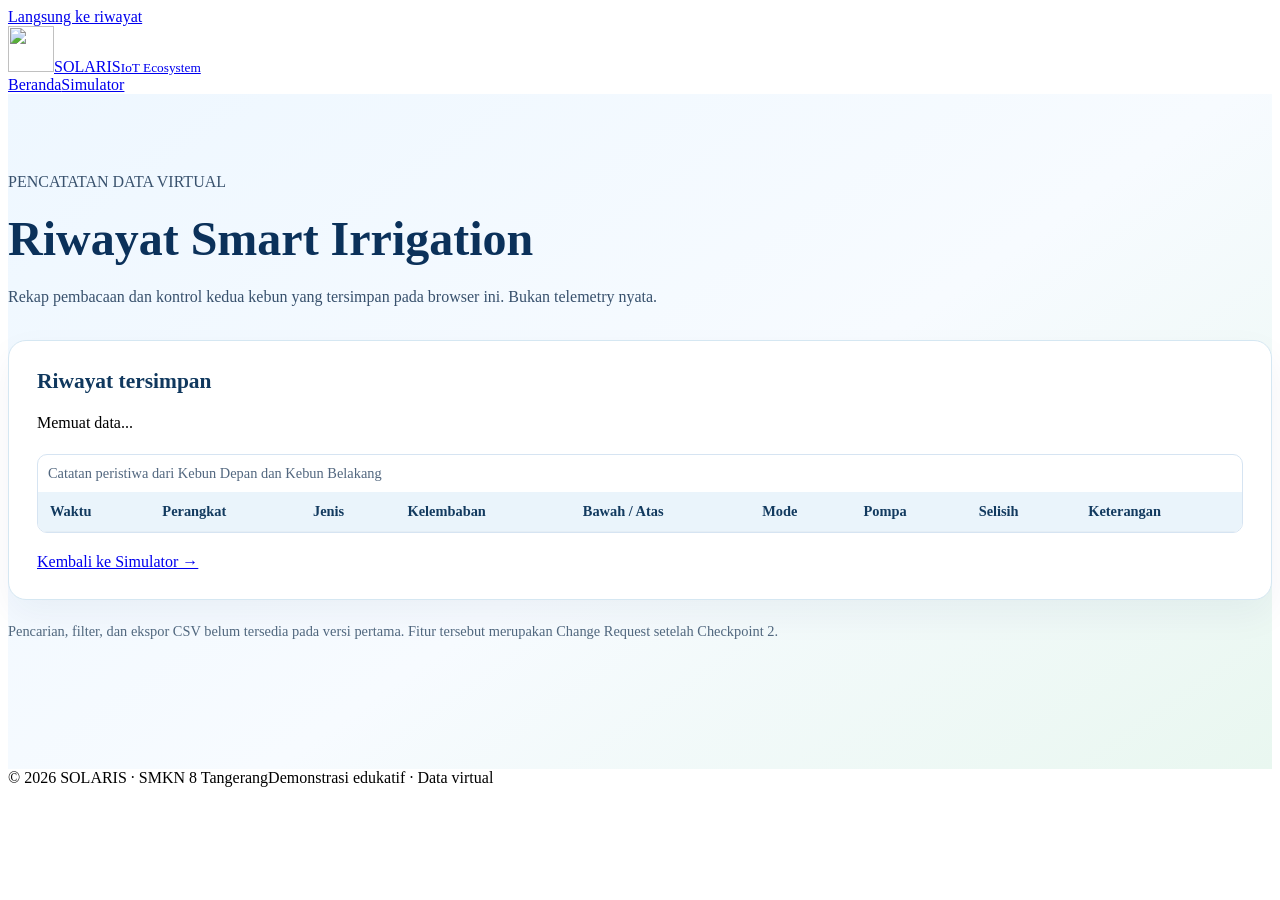
==== src/riwayat.html @ 1ba713bd "fitur: tambah halaman riwayat simulasi" ====
<!doctype html>
<html lang="id">
<head>
  <meta charset="utf-8">
  <meta name="viewport" content="width=device-width, initial-scale=1">
  <meta name="theme-color" content="#073a6e">
  <title>Riwayat Simulasi — SOLARIS</title>
  <link rel="icon" href="./assets/logo-solaris.jpg" type="image/jpeg">
  <link rel="stylesheet" href="./css/style.css">
  <link rel="stylesheet" href="./css/simulator.css">
  <script type="module" src="./js/riwayat.mjs"></script>
</head>
<body>
  <a class="skip-link" href="#catatan">Langsung ke riwayat</a>
  <header class="site-header"><div class="container nav-inner">
    <a class="brand" href="./index.html"><img src="./assets/logo-solaris.jpg" alt="" width="46" height="46"><span>SOLARIS<small>IoT Ecosystem</small></span></a>
    <nav class="nav-links" aria-label="Menu riwayat"><a href="./index.html">Beranda</a><a href="./simulator.html">Simulator</a></nav>
  </div></header>
  <main id="catatan" class="sim-background"><div class="container sim-container">
    <div class="sim-intro"><p class="section-kicker">PENCATATAN DATA VIRTUAL</p>
      <h1>Riwayat Smart Irrigation</h1>
      <p>Rekap pembacaan dan kontrol kedua kebun yang tersimpan pada browser ini. Bukan telemetry nyata.</p></div>
    <section class="sim-panel"><h2>Riwayat tersimpan</h2>
      <p id="jumlah-riwayat" aria-live="polite">Memuat data...</p>
      <p id="riwayat-error" class="sim-message" data-status="salah" role="alert" hidden></p>
      <p id="riwayat-kosong" class="sim-hint" hidden>Belum ada riwayat. Jalankan simulasi pertama untuk membuat catatan.</p>
      <div class="sim-table-wrap"><table class="sim-table">
        <caption>Catatan peristiwa dari Kebun Depan dan Kebun Belakang</caption>
        <thead><tr><th>Waktu</th><th>Perangkat</th><th>Jenis</th><th>Kelembaban</th><th>Bawah / Atas</th><th>Mode</th><th>Pompa</th><th>Selisih</th><th>Keterangan</th></tr></thead>
        <tbody id="baris-riwayat"></tbody>
      </table></div>
      <a class="btn btn-primary" href="./simulator.html">Kembali ke Simulator →</a>
    </section>
    <p class="sim-disclaimer">Pencarian, filter, dan ekspor CSV belum tersedia pada versi pertama. Fitur tersebut merupakan Change Request setelah Checkpoint 2.</p>
  </div></main>
  <footer class="site-footer"><div class="container footer-inner"><span>© 2026 SOLARIS · SMKN 8 Tangerang</span><span>Demonstrasi edukatif · Data virtual</span></div></footer>
</body>
</html>
---- src/css/simulator.css ----
/* Modul tampilan simulator; tidak mengubah gaya landing page. */
.sim-background { min-height: 75vh; background: linear-gradient(145deg,#eef7ff,#f7fbff 55%,#e9f7f0); }
.sim-container { padding-top: 58px; padding-bottom: 64px; }
.sim-intro { max-width: 790px; margin-bottom: 30px; }
.sim-intro h1 { font-size: clamp(2rem,4vw,3rem); line-height: 1.16; color: #0b315a; margin: 12px 0; }
.sim-intro p { line-height: 1.7; color: #38516d; }
.sim-layout { display: grid; grid-template-columns: minmax(0, 1fr) minmax(0, 1fr); gap: 22px; align-items: start; }
.sim-panel { background: white; padding: 28px; border-radius: 18px; border: 1px solid #d5e7f2; box-shadow: 0 15px 36px #0b315a0d; min-width: 0; }
.sim-panel h2 { color: #10385e; font-size: 1.34rem; margin: 0 0 20px; }
.sim-panel label { display: block; font-weight: 700; margin: 12px 0 6px; color: #183b5f; }
.sim-panel input, .sim-panel select { width: 100%; padding: 12px 13px; border: 1px solid #a8bfd3; border-radius: 10px; font: inherit; color: #143455; background: #fff; }
.sim-panel input:focus, .sim-panel select:focus { outline: 3px solid #8dc8f5; outline-offset: 1px; }
.sim-two-col { display: grid; grid-template-columns: 1fr 1fr; gap: 13px; }
.sim-hint { font-size: 0.89rem; color: #566a7f; line-height: 1.55; }
.sim-button { margin-top: 14px; width: 100%; justify-content: center; text-align: center; }
.sim-controls { margin-top: 25px; padding-top: 17px; border-top: 1px solid #dce9f2; }
.sim-controls h3 { color: #163a5e; margin: 0 0 8px; }
.sim-controls p { font-size: 0.93rem; color: #566a7f; line-height: 1.5; }
.sim-actions { display: flex; gap: 10px; }
.sim-actions button, .sim-auto-button { min-height: 44px; border: 1px solid #84a8c5; background: #edf7ff; border-radius: 9px; color: #0a3968; font: inherit; font-weight: 700; cursor: pointer; padding: 10px 14px; }
.sim-actions button { flex: 1; }
.sim-auto-button { width: 100%; margin-top: 10px; }
.sim-actions button:hover, .sim-auto-button:hover { background: #dceeff; }
.sim-actions button:focus-visible, .sim-auto-button:focus-visible { outline: 3px solid #f0ba43; }
.sim-actions button:disabled, .sim-auto-button:disabled { opacity: 0.5; cursor: not-allowed; }
.sim-device-name { font-weight: 700; color: #1e7793; }
.sim-stats { display: grid; grid-template-columns: 1fr 1fr; gap: 12px; }
.sim-stats > div { background: #f1f7fc; border: 1px solid #e0ebf5; border-radius: 12px; padding: 16px; }
.sim-stats span { display: block; font-size: 0.88rem; color: #516c85; }
.sim-stats strong { display: block; font-size: 1.32rem; margin-top: 7px; color: #0c3761; overflow-wrap: anywhere; }
.sim-message { margin-top: 20px; padding: 13px; border-radius: 10px; background: #e9f5ff; color: #114266; line-height: 1.5; }
.sim-message[data-status='salah'] { background: #fff1ed; color: #8c291c; }
.sim-message[data-status='berhasil'] { background: #eaf7ef; color: #1c6335; }
.sim-disclaimer { margin-top: 20px; font-size: 0.9rem; color: #50677e; line-height: 1.6; }
.sim-table-wrap { overflow-x: auto; margin: 22px 0 20px; border-radius: 10px; border: 1px solid #d6e4f2; }
.sim-table { width: 100%; border-collapse: collapse; min-width: 925px; font-size: 0.9rem; }
.sim-table caption { text-align: left; padding: 10px; color: #52677f; }
.sim-table th, .sim-table td { padding: 11px 12px; border-bottom: 1px solid #e5eef5; text-align: left; vertical-align: top; }
.sim-table th { background: #eaf4fb; color: #123a5f; white-space: nowrap; }
.sim-table tr:nth-child(even) td { background: #f8fbfe; }
[hidden] { display: none !important; }
@media (max-width: 850px) { .sim-layout { grid-template-columns: 1fr; } }
@media (max-width: 540px) { .sim-container { padding-top: 34px; } .sim-panel { padding: 18px; } .sim-two-col { grid-template-columns: 1fr; gap: 0; } .sim-stats { gap: 8px; } .sim-stats > div { padding: 12px; } .sim-stats strong { font-size: 1.14rem; } }
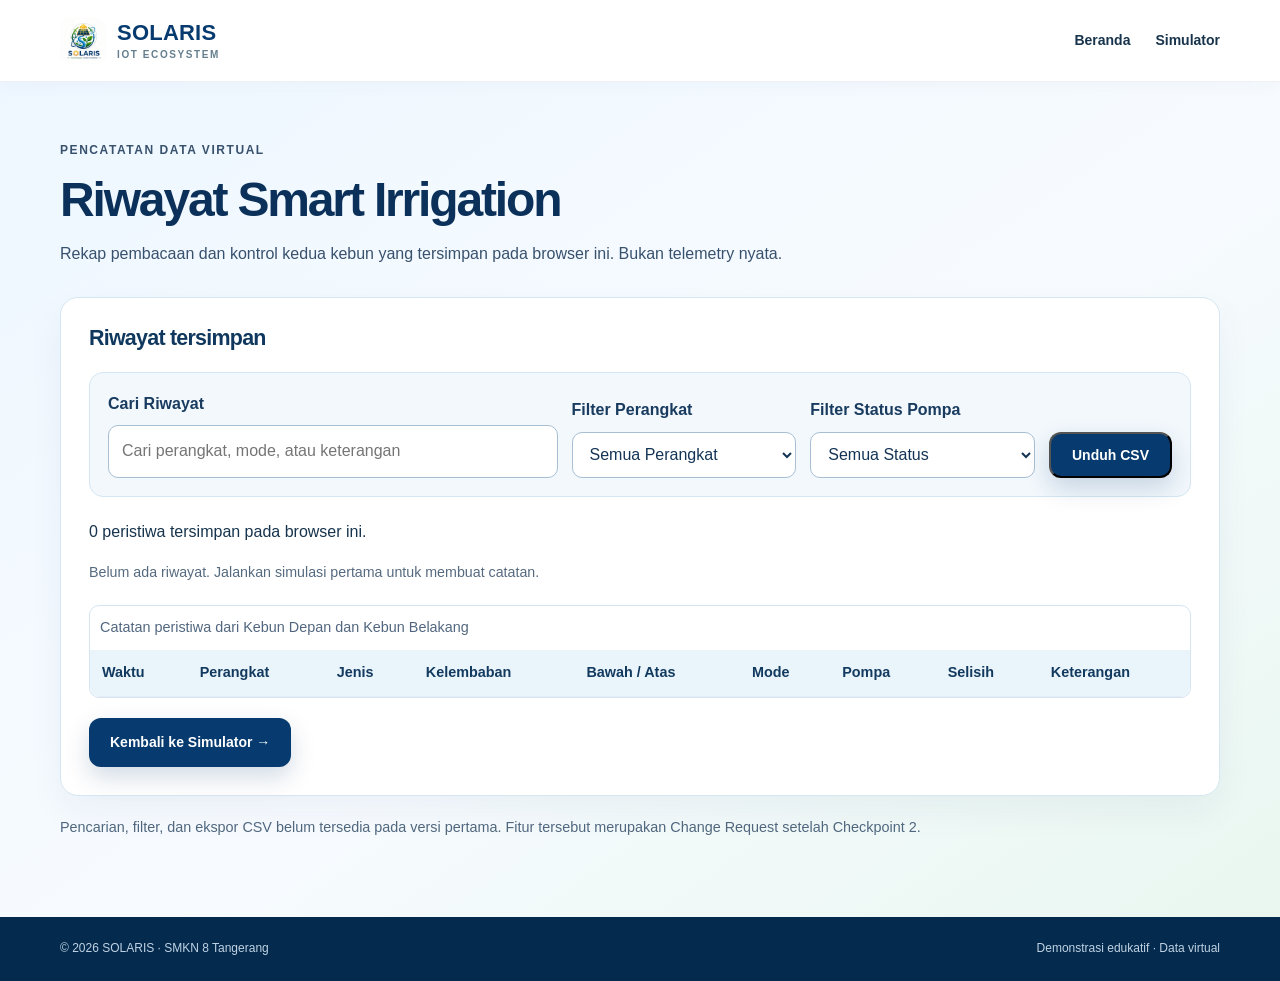
==== commit f0e601b9: "fitur: tambah tampilan pencarian filter dan CSV riwayat" ====
--- a/src/riwayat.html
+++ b/src/riwayat.html
@@ -21,9 +21,46 @@
       <h1>Riwayat Smart Irrigation</h1>
       <p>Rekap pembacaan dan kontrol kedua kebun yang tersimpan pada browser ini. Bukan telemetry nyata.</p></div>
     <section class="sim-panel"><h2>Riwayat tersimpan</h2>
+<div class="riwayat-filter" aria-label="Pencarian dan filter riwayat">
+  <div class="riwayat-filter-item">
+    <label for="cari-riwayat">Cari Riwayat</label>
+    <input
+      type="search"
+      id="cari-riwayat"
+      placeholder="Cari perangkat, mode, atau keterangan"
+      autocomplete="off"
+    >
+  </div>
+
+  <div class="riwayat-filter-item">
+    <label for="filter-perangkat">Filter Perangkat</label>
+    <select id="filter-perangkat">
+      <option value="">Semua Perangkat</option>
+      <option value="depan">Kebun Depan</option>
+      <option value="belakang">Kebun Belakang</option>
+    </select>
+  </div>
+
+  <div class="riwayat-filter-item">
+    <label for="filter-pompa">Filter Status Pompa</label>
+    <select id="filter-pompa">
+      <option value="">Semua Status</option>
+      <option value="ON">ON</option>
+      <option value="OFF">OFF</option>
+    </select>
+  </div>
+
+  <div class="riwayat-filter-item riwayat-filter-aksi">
+    <button type="button" id="unduh-csv" class="btn btn-primary">
+      Unduh CSV
+    </button>
+  </div>
+</div>
+
       <p id="jumlah-riwayat" aria-live="polite">Memuat data...</p>
       <p id="riwayat-error" class="sim-message" data-status="salah" role="alert" hidden></p>
       <p id="riwayat-kosong" class="sim-hint" hidden>Belum ada riwayat. Jalankan simulasi pertama untuk membuat catatan.</p>
+      <p id="data-tidak-ditemukan" class="sim-hint" aria-live="polite" hidden>Data tidak ditemukan</p>
       <div class="sim-table-wrap"><table class="sim-table">
         <caption>Catatan peristiwa dari Kebun Depan dan Kebun Belakang</caption>
         <thead><tr><th>Waktu</th><th>Perangkat</th><th>Jenis</th><th>Kelembaban</th><th>Bawah / Atas</th><th>Mode</th><th>Pompa</th><th>Selisih</th><th>Keterangan</th></tr></thead>
--- a/src/css/style.css
+++ b/src/css/style.css
@@ -0,0 +1,860 @@
+:root {
+  --navy:#073a6e;
+  --navy-dark:#062c56;
+  --blue:#1578ac;
+  --green:#17804d;
+  --gold:#e8ac12;
+  --ink:#17344c;
+  --muted:#587084;
+  --line:#e1ebf2;
+  --tint:#f2f8fb;
+  --white:#fff;
+  --shadow:0 20px 60px rgba(5,43,79,.09)
+}
+
+* {
+  box-sizing:border-box
+}
+
+html {
+  scroll-behavior:smooth
+}
+
+body {
+  margin:0;
+  font-family:Inter,ui-sans-serif,-apple-system,BlinkMacSystemFont,"Segoe UI",Arial,sans-serif;
+  color:var(--ink);
+  background:#fff;
+  line-height:1.65
+}
+
+img {
+  max-width:100%;
+  display:block
+}
+
+a {
+  text-decoration:none;
+  color:inherit
+}
+
+a:focus-visible {
+  outline:3px solid var(--gold);
+  outline-offset:4px;
+  border-radius:4px
+}
+
+.container {
+  width:min(1160px,calc(100% - 44px));
+  margin:0 auto
+}
+
+.skip-link {
+  position:absolute;
+  top:-100px;
+  left:20px;
+  background:#fff;
+  color:#073a6e;
+  padding:10px;
+  z-index:100
+}
+
+.skip-link:focus {
+  top:10px
+}
+
+.site-header {
+  height:82px;
+  background:#fff;
+  border-bottom:1px solid #edf1f5;
+  position:sticky;
+  top:0;
+  z-index:20;
+  box-shadow:0 3px 18px rgba(16,54,88,.03)
+}
+
+.nav-inner {
+  height:100%;
+  display:flex;
+  align-items:center;
+  justify-content:space-between;
+  gap:25px
+}
+
+.brand {
+  display:inline-flex;
+  align-items:center;
+  gap:11px;
+  min-width:0;
+  color:var(--navy);
+  font-size:22px;
+  font-weight:850;
+  letter-spacing:.01em;
+  line-height:1.1
+}
+
+.brand img {
+  border-radius:10px;
+  object-fit:contain;
+  flex-shrink:0
+}
+
+.brand small {
+  display:block;
+  color:#647e8d;
+  font-size:10px;
+  letter-spacing:.16em;
+  text-transform:uppercase;
+  margin-top:4px;
+  font-weight:750
+}
+
+.nav-links {
+  display:flex;
+  align-items:center;
+  gap:25px;
+  font-size:14px;
+  font-weight:650
+}
+
+.nav-links>a:not(.nav-cta):hover {
+  color:#0b89b8
+}
+
+.nav-cta {
+  background:var(--navy);
+  border-radius:10px;
+  color:#fff;
+  padding:10px 16px
+}
+
+.nav-cta:hover {
+  background:#135d99
+}
+
+.hero {
+  background:radial-gradient(ellipse 42% 60% at 89% 20%,rgba(26,176,155,.14),transparent 70%),linear-gradient(130deg,#f8fcff,#f0f8fa 80%);
+  overflow:hidden
+}
+
+.hero-grid {
+  min-height:620px;
+  padding:80px 0;
+  display:grid;
+  grid-template-columns:1.07fr .93fr;
+  align-items:center;
+  gap:58px
+}
+
+.eyebrow {
+  font-size:12px;
+  letter-spacing:.13em;
+  text-transform:uppercase;
+  font-weight:800;
+  color:#167a66;
+  display:inline-flex;
+  align-items:center;
+  gap:9px
+}
+
+.dot {
+  background:#21a877;
+  width:8px;
+  height:8px;
+  border-radius:50%
+}
+
+h1,h2,h3,p {
+  margin-top:0
+}
+
+h1 {
+  font-size:clamp(38px,4.45vw,62px);
+  line-height:1.13;
+  letter-spacing:-.045em;
+  margin:18px 0 22px;
+  color:var(--navy-dark)
+}
+
+h2 {
+  font-size:clamp(30px,3.1vw,44px);
+  line-height:1.2;
+  letter-spacing:-.035em;
+  color:var(--navy-dark);
+  margin:9px 0 20px
+}
+
+h3 {
+  color:var(--navy-dark);
+  font-size:20px;
+  line-height:1.3
+}
+
+.tagline {
+  font-size:19px;
+  color:#176f83;
+  font-style:italic;
+  font-weight:650;
+  margin-bottom:21px
+}
+
+.tagline strong {
+  color:var(--navy);
+  font-weight:800
+}
+
+.hero-desc {
+  font-size:16px;
+  line-height:1.85;
+  color:var(--muted);
+  max-width:580px
+}
+
+.hero-actions {
+  display:flex;
+  gap:12px;
+  flex-wrap:wrap;
+  margin-top:32px
+}
+
+.btn {
+  display:inline-flex;
+  align-items:center;
+  justify-content:center;
+  gap:12px;
+  border-radius:12px;
+  padding:13px 21px;
+  font-size:14px;
+  font-weight:750;
+  white-space:nowrap;
+  min-height:48px;
+  transition:transform .15s,background .15s,box-shadow .15s
+}
+
+.btn:hover {
+  transform:translateY(-2px)
+}
+
+.btn-primary {
+  color:#fff;
+  background:var(--navy);
+  box-shadow:0 10px 25px rgba(7,58,110,.18)
+}
+
+.btn-primary:hover {
+  background:#115792
+}
+
+.btn-outline {
+  border:1px solid #b4cbdc;
+  color:var(--navy);
+  background:#fff
+}
+
+.btn-outline:hover {
+  background:#eef6fb
+}
+
+.hero-note {
+  font-size:12px;
+  color:#718698;
+  margin-top:26px;
+  display:flex;
+  align-items:center;
+  gap:10px
+}
+
+.hero-note span {
+  color:var(--green);
+  font-size:10px
+}
+
+.hero-art {
+  position:relative;
+  min-height:425px;
+  display:flex;
+  justify-content:center;
+  align-items:center
+}
+
+.hero-art-glow {
+  position:absolute;
+  background:linear-gradient(145deg,#addbd9,#d1e6f4);
+  width:410px;
+  height:410px;
+  border-radius:49% 51% 45% 55%;
+  transform:rotate(-16deg);
+  opacity:.66
+}
+
+.logo-card {
+  position:relative;
+  background:white;
+  padding:16px;
+  width:min(100%,390px);
+  border-radius:27px;
+  box-shadow:0 35px 75px rgba(5,54,84,.19);
+  transform:rotate(1.3deg)
+}
+
+.logo-card img {
+  width:100%;
+  aspect-ratio:1;
+  object-fit:contain;
+  border-radius:18px
+}
+
+.floating-label {
+  position:absolute;
+  right:-7px;
+  bottom:24px;
+  padding:13px 20px;
+  background:#fff;
+  border:1px solid #e2edf2;
+  box-shadow:0 15px 25px rgba(7,58,110,.1);
+  border-radius:14px;
+  display:flex;
+  align-items:center;
+  gap:12px;
+  line-height:1.25;
+  color:var(--muted);
+  font-size:12px
+}
+
+.floating-label strong {
+  font-size:14px;
+  color:var(--navy)
+}
+
+.floating-icon {
+  width:33px;
+  height:33px;
+  border-radius:10px;
+  background:#eaf9f0;
+  color:#19885d;
+  display:grid;
+  place-items:center;
+  font-size:21px
+}
+
+.section {
+  padding:95px 0;
+  scroll-margin-top:82px
+}
+
+.section-white {
+  background:#fff
+}
+
+.section-tint {
+  background:var(--tint)
+}
+
+.section-kicker {
+  color:#13866b;
+  text-transform:uppercase;
+  letter-spacing:.13em;
+  font-weight:800;
+  font-size:12px;
+  margin-bottom:10px
+}
+
+.section p:not(.section-kicker) {
+  color:var(--muted)
+}
+
+.about-grid {
+  display:grid;
+  grid-template-columns:1fr 1fr;
+  gap:80px;
+  align-items:center
+}
+
+.about-grid>div:first-child>p {
+  font-size:16px;
+  line-height:1.95
+}
+
+.concept-box {
+  padding:32px;
+  background:linear-gradient(160deg,#eef8fa,#f8fcff);
+  border-radius:24px;
+  border:1px solid #dcebf1;
+  box-shadow:var(--shadow);
+  text-align:center
+}
+
+.concept-heading {
+  font-size:13px;
+  font-weight:750;
+  color:#64788c;
+  margin-bottom:28px
+}
+
+.concept-center {
+  background:var(--navy);
+  color:#fff;
+  padding:18px 20px;
+  width:220px;
+  max-width:100%;
+  margin:auto;
+  border-radius:15px;
+  font-size:21px;
+  font-weight:850;
+  letter-spacing:.07em;
+  box-shadow:0 8px 20px rgba(3,59,113,.17)
+}
+
+.concept-center span {
+  display:block;
+  color:#d9ebf8;
+  font-weight:500;
+  font-size:12px;
+  letter-spacing:normal
+}
+
+.concept-line {
+  height:30px;
+  width:2px;
+  background:#97c7d2;
+  margin:auto
+}
+
+.concept-nodes {
+  display:grid;
+  grid-template-columns:1fr 1fr;
+  gap:12px
+}
+
+.concept-nodes>div {
+  background:white;
+  border:1px solid #d9e6ed;
+  border-radius:13px;
+  padding:15px 8px
+}
+
+.concept-nodes span {
+  display:block;
+  font-size:25px;
+  color:#0c927a
+}
+
+.concept-nodes strong,.concept-nodes small {
+  display:block
+}
+
+.concept-nodes strong {
+  font-size:14px;
+  color:#1a435b
+}
+
+.concept-nodes small {
+  font-size:11px;
+  color:var(--muted)
+}
+
+.concept-box .concept-foot {
+  font-size:11px;
+  margin:20px 0 0
+}
+
+.section-intro {
+  max-width:590px;
+  line-height:1.8
+}
+
+.feature-grid {
+  display:grid;
+  grid-template-columns:repeat(4,1fr);
+  gap:17px;
+  margin-top:38px
+}
+
+.feature-card {
+  background:#fff;
+  border:1px solid #e7eef2;
+  padding:29px 24px;
+  border-radius:18px;
+  box-shadow:0 8px 35px rgba(16,65,93,.035)
+}
+
+.feature-icon {
+  width:44px;
+  height:44px;
+  background:#e7f5f3;
+  color:#08775b;
+  border-radius:13px;
+  font-size:26px;
+  display:grid;
+  place-items:center;
+  margin-bottom:22px
+}
+
+.feature-card h3 {
+  font-size:18px;
+  margin-bottom:11px
+}
+
+.feature-card p {
+  font-size:14px;
+  line-height:1.75;
+  margin:0
+}
+
+.demo-heading {
+  display:flex;
+  align-items:flex-start;
+  justify-content:space-between;
+  gap:30px
+}
+
+.demo-heading p:not(.section-kicker) {
+  max-width:610px
+}
+
+.pill {
+  white-space:nowrap;
+  background:#e7f6ed;
+  color:#158553;
+  font-size:12px;
+  padding:7px 12px;
+  border-radius:99px;
+  font-weight:750;
+  margin-top:17px
+}
+
+.device-grid {
+  display:grid;
+  grid-template-columns:1fr 1fr;
+  gap:22px;
+  margin:28px 0 34px
+}
+
+.device-card {
+  border:1px solid #dcebf1;
+  border-radius:22px;
+  background:linear-gradient(160deg,#f6fcff,#fff);
+  padding:26px;
+  min-height:228px;
+  box-shadow:0 10px 25px rgba(7,58,110,.045)
+}
+
+.device-top {
+  display:flex;
+  align-items:center;
+  justify-content:space-between
+}
+
+.device-number {
+  font-size:15px;
+  color:#9eb0bf;
+  font-weight:800
+}
+
+.virtual-badge {
+  font-size:11px;
+  padding:5px 10px;
+  border-radius:50px;
+  background:#e8f4f9;
+  color:#196b8f;
+  font-weight:700
+}
+
+.device-icon {
+  font-size:35px;
+  margin:13px 0 7px
+}
+
+.device-card h3 {
+  margin-bottom:10px
+}
+
+.device-card p {
+  font-size:14px;
+  margin:0
+}
+
+.flow-steps {
+  display:flex;
+  align-items:center;
+  justify-content:center;
+  gap:13px;
+  flex-wrap:wrap;
+  background:#f7fafc;
+  border-radius:14px;
+  padding:24px 14px
+}
+
+.flow-steps>div {
+  display:flex;
+  align-items:center;
+  gap:9px;
+  font-size:13px;
+  color:#395b71;
+  font-weight:650
+}
+
+.flow-steps strong {
+  background:var(--navy);
+  color:white;
+  width:25px;
+  height:25px;
+  display:grid;
+  place-items:center;
+  border-radius:50%;
+  font-size:12px
+}
+
+.step-arrow {
+  color:#8aa0af
+}
+
+.center-action {
+  text-align:center;
+  padding-top:37px
+}
+
+.center-action p {
+  font-size:12px;
+  margin:13px auto 0;
+  max-width:580px
+}
+
+.closing {
+  background:linear-gradient(105deg,#063766,#095888);
+  color:#fff;
+  padding:67px 0
+}
+
+.closing-inner {
+  display:flex;
+  justify-content:space-between;
+  align-items:center;
+  gap:36px
+}
+
+.closing .section-kicker {
+  color:#a3e4c9
+}
+
+.closing h2 {
+  color:#fff;
+  margin:0 0 14px
+}
+
+.closing p:not(.section-kicker) {
+  color:#d7e7f4;
+  margin:0
+}
+
+.btn-light {
+  background:#fff;
+  color:var(--navy)
+}
+
+.site-footer {
+  background:#042a4e;
+  color:#c0d3e4;
+  font-size:12px;
+  padding:22px 0
+}
+
+.footer-inner {
+  display:flex;
+  justify-content:space-between;
+  gap:18px;
+  flex-wrap:wrap
+}
+
+.placeholder-main {
+  background:#f2f8fb;
+  min-height:calc(100vh - 152px);
+  padding:100px 0
+}
+
+.placeholder-card {
+  background:white;
+  border:1px solid #dfebf3;
+  box-shadow:var(--shadow);
+  border-radius:22px;
+  padding:64px;
+  max-width:750px
+}
+
+.placeholder-card h1 {
+  font-size:44px
+}
+
+.placeholder-card p {
+  max-width:550px;
+  color:var(--muted)
+}
+
+.placeholder-card .btn {
+  margin-top:16px
+}
+
+@media(max-width:900px) {
+  .nav-links {
+    gap:15px
+  }
+  .hero-grid {
+    grid-template-columns:1fr 1fr;
+    gap:30px
+  }
+  .hero-art {
+    min-height:340px
+  }
+  .hero-art-glow {
+    width:320px;
+    height:320px
+  }
+  .logo-card {
+    width:320px
+  }
+  .about-grid {
+    gap:35px
+  }
+  .feature-grid {
+    grid-template-columns:repeat(2,1fr)
+  }
+}
+
+@media(max-width:650px) {
+  .container {
+    width:min(100% - 30px,520px)
+  }
+  .site-header {
+    height:auto;
+    min-height:73px
+  }
+  .nav-inner {
+    padding:12px 0
+  }
+  .brand {
+    font-size:19px
+  }
+  .brand img {
+    width:41px;
+    height:41px
+  }
+  .nav-links>a:not(.nav-cta) {
+    display:none
+  }
+  .nav-links {
+    gap:0
+  }
+  .nav-cta {
+    font-size:12px;
+    padding:10px 11px
+  }
+  .hero-grid {
+    display:flex;
+    flex-direction:column;
+    padding:51px 0 68px;
+    gap:24px
+  }
+  .hero h1 {
+    font-size:clamp(34px,9.2vw,46px)
+  }
+  .hero-desc {
+    font-size:15px
+  }
+  .tagline {
+    font-size:16px
+  }
+  .hero-actions .btn {
+    flex:1
+  }
+  .hero-art {
+    min-height:320px;
+    width:100%
+  }
+  .hero-art-glow {
+    width:285px;
+    height:285px
+  }
+  .logo-card {
+    width:275px;
+    padding:10px
+  }
+  .floating-label {
+    right:1px;
+    bottom:2px
+  }
+  .section {
+    padding:65px 0;
+    scroll-margin-top:75px
+  }
+  .about-grid {
+    grid-template-columns:1fr;
+    gap:22px
+  }
+  .concept-box {
+    padding:22px 15px
+  }
+  .feature-grid {
+    gap:13px
+  }
+  .feature-card {
+    padding:20px 17px
+  }
+  .feature-icon {
+    margin-bottom:16px
+  }
+  .feature-card h3 {
+    font-size:15px
+  }
+  .feature-card p {
+    font-size:12px
+  }
+  .demo-heading {
+    display:block
+  }
+  .pill {
+    display:inline-block;
+    margin:0 0 10px
+  }
+  .device-grid {
+    grid-template-columns:1fr;
+    gap:14px
+  }
+  .device-card {
+    min-height:0
+  }
+  .flow-steps {
+    justify-content:flex-start;
+    gap:10px
+  }
+  .step-arrow {
+    display:none
+  }
+  .flow-steps>div {
+    width:calc(50% - 10px)
+  }
+  .closing-inner {
+    align-items:flex-start;
+    flex-direction:column
+  }
+  .placeholder-main {
+    padding:45px 0
+  }
+  .placeholder-card {
+    padding:32px 21px
+  }
+  .placeholder-card h1 {
+    font-size:35px
+  }
+}
+
+@media(prefers-reduced-motion:reduce) {
+  html {
+    scroll-behavior:auto
+  }
+  .btn {
+    transition:none
+  }
+  .btn:hover {
+    transform:none
+  }
+}
--- a/src/css/simulator.css
+++ b/src/css/simulator.css
@@ -41,3 +41,57 @@
 [hidden] { display: none !important; }
 @media (max-width: 850px) { .sim-layout { grid-template-columns: 1fr; } }
 @media (max-width: 540px) { .sim-container { padding-top: 34px; } .sim-panel { padding: 18px; } .sim-two-col { grid-template-columns: 1fr; gap: 0; } .sim-stats { gap: 8px; } .sim-stats > div { padding: 12px; } .sim-stats strong { font-size: 1.14rem; } }
+
+/* Change Request: pencarian dan filter halaman Riwayat */
+.riwayat-filter {
+  display: grid;
+  grid-template-columns: minmax(180px, 2fr)
+                         minmax(150px, 1fr)
+                         minmax(140px, 1fr)
+                         auto;
+  gap: 14px;
+  align-items: end;
+  padding: 18px;
+  margin: 18px 0 22px;
+  border: 1px solid #d5e7f2;
+  border-radius: 14px;
+  background: #f2f8fc;
+}
+
+.riwayat-filter-item {
+  min-width: 0;
+}
+
+.riwayat-filter-item label {
+  display: block;
+  margin: 0 0 8px;
+  font-weight: 700;
+  color: #183b5f;
+}
+
+.riwayat-filter-item input,
+.riwayat-filter-item select {
+  width: 100%;
+  min-height: 46px;
+}
+
+.riwayat-filter-aksi .btn {
+  min-height: 46px;
+  width: 100%;
+  white-space: nowrap;
+  cursor: pointer;
+}
+
+@media (max-width: 900px) {
+  .riwayat-filter {
+    grid-template-columns: repeat(2, minmax(0, 1fr));
+  }
+}
+
+@media (max-width: 540px) {
+  .riwayat-filter {
+    grid-template-columns: 1fr;
+    padding: 14px;
+    gap: 12px;
+  }
+}
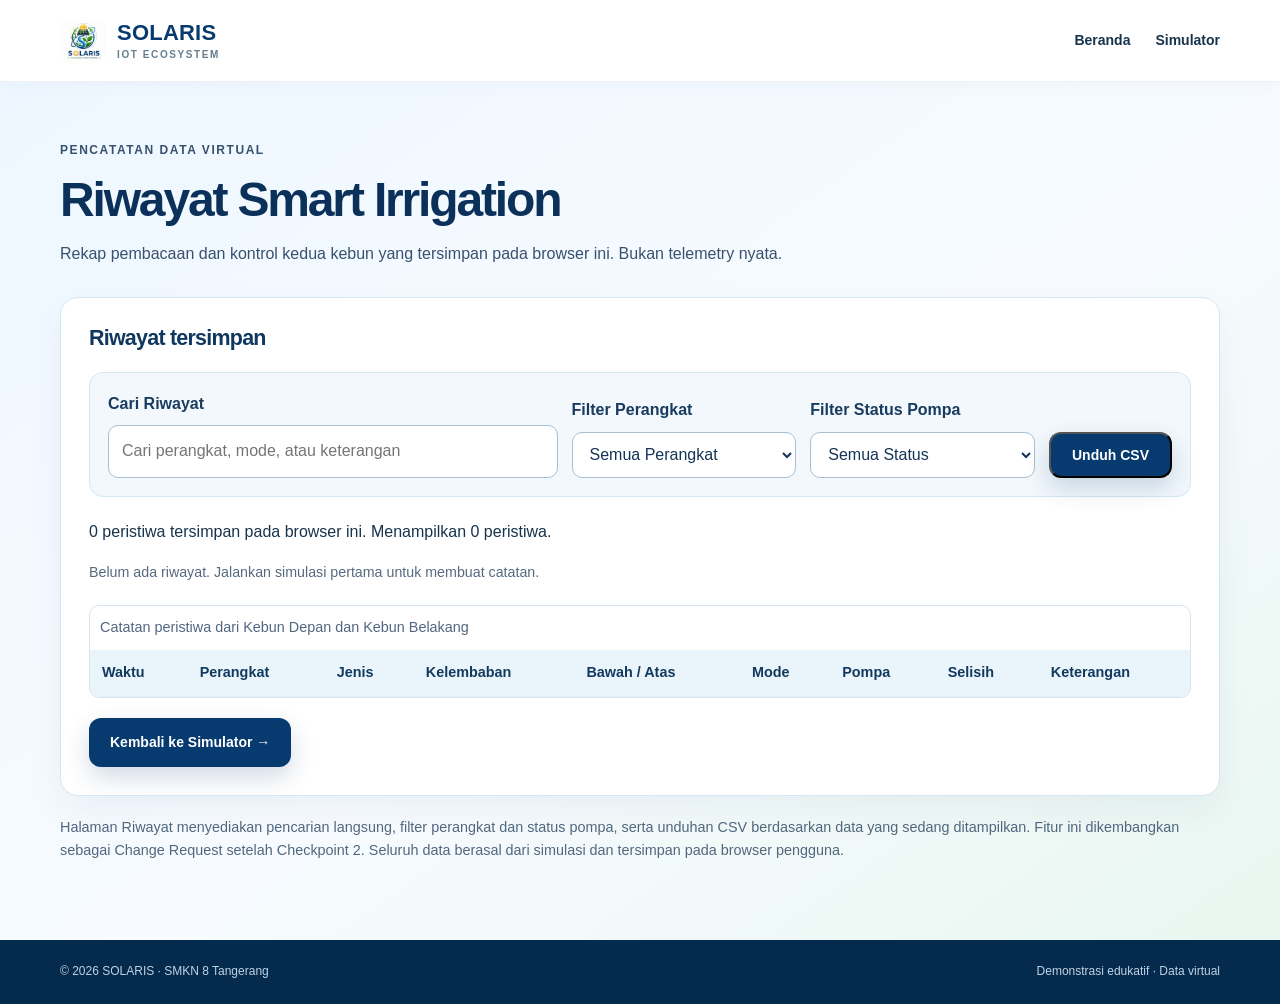
==== commit 39f1ab57: "dokumen: finalisasi change request SOLARIS" ====
--- a/src/riwayat.html
+++ b/src/riwayat.html
@@ -68,7 +68,13 @@
       </table></div>
       <a class="btn btn-primary" href="./simulator.html">Kembali ke Simulator →</a>
     </section>
-    <p class="sim-disclaimer">Pencarian, filter, dan ekspor CSV belum tersedia pada versi pertama. Fitur tersebut merupakan Change Request setelah Checkpoint 2.</p>
+<p class="sim-disclaimer">
+  Halaman Riwayat menyediakan pencarian langsung, filter perangkat dan status pompa,
+  serta unduhan CSV berdasarkan data yang sedang ditampilkan.
+  Fitur ini dikembangkan sebagai Change Request setelah Checkpoint 2.
+  Seluruh data berasal dari simulasi dan tersimpan pada browser pengguna.
+</p>
+
   </div></main>
   <footer class="site-footer"><div class="container footer-inner"><span>© 2026 SOLARIS · SMKN 8 Tangerang</span><span>Demonstrasi edukatif · Data virtual</span></div></footer>
 </body>
